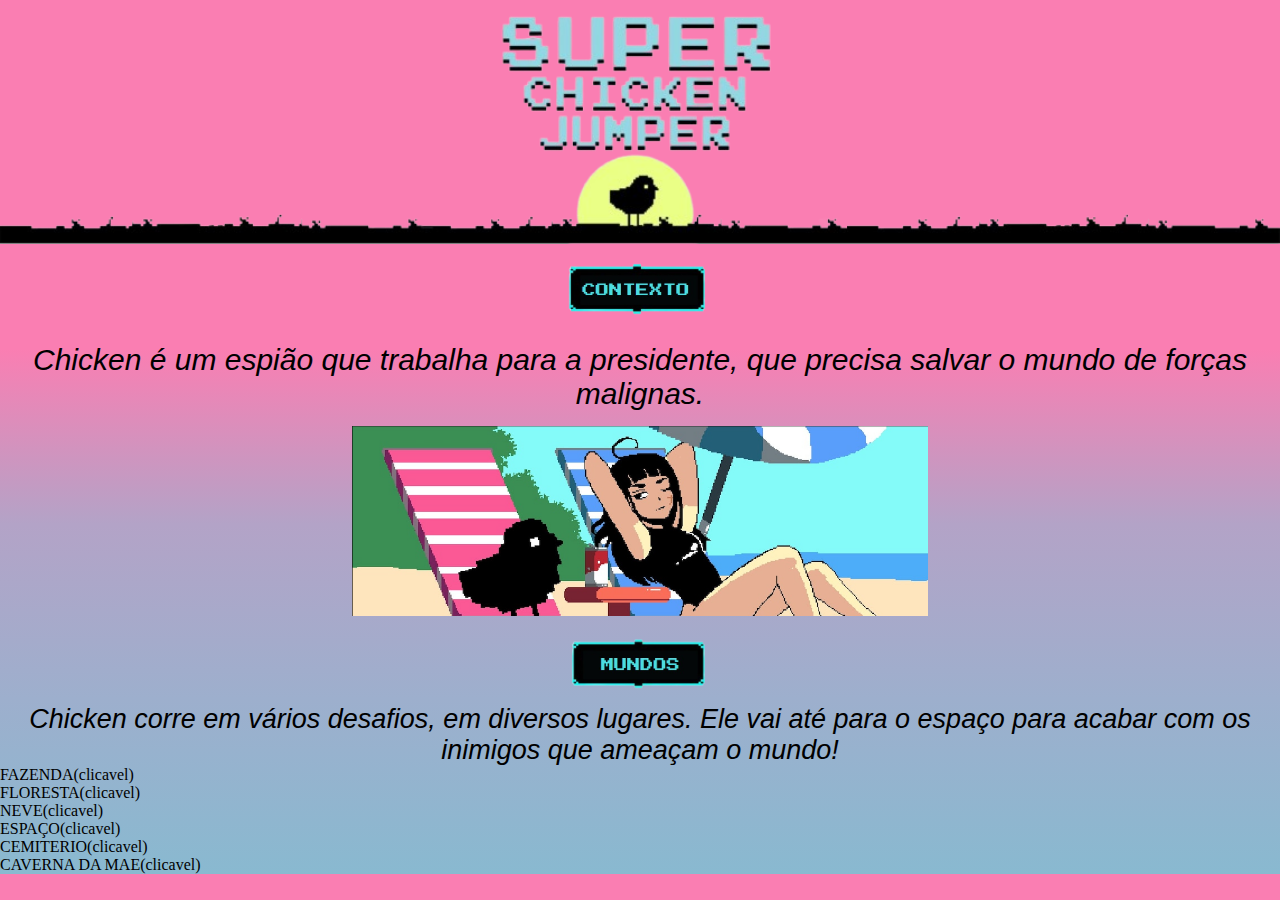
==== Super Site(chicken) Jumper/index.html @ 5db5a1b9 "Add files via upload" ====
<!DOCTYPE html>
<html lang="en">
<head>
    <meta charset="UTF-8">
    <meta name="viewport" content="width=device-width, initial-scale=1.0">
    <title>Super Site(Chicken) Jumper </title>
    <link rel="stylesheet" href="style.css">
</head>
<body>

     <img class="logo" src="logo super chicken.png">
     
   <section class="CONTEXTO">

   <div id="botaozin1">
     <img id="botao1" src="botão 1.png">
   </div>

     <p id="con-texto"> Chicken é um espião que trabalha para a presidente, que precisa salvar o mundo de forças malignas. </p>

   <div id="presidentinha">
     <img id="presidente" src="super chicken e presidente.png">
  </div>

   </section>

   <section id="MUNDOS">

   <div id="botaozin2">
     <img id="botao2" src="botão 2.png">
   </div>

     <p id="mundos"> Chicken corre em vários desafios, em diversos lugares. Ele vai até para o espaço para acabar com os inimigos que ameaçam o mundo! </p>

     <ul>
        <li>FAZENDA(clicavel)</li>
        <li>FLORESTA(clicavel)</li>
        <li>NEVE(clicavel)</li>
        <li>ESPAÇO(clicavel)</li>
        <li>CEMITERIO(clicavel)</li>
        <li>CAVERNA DA MAE(clicavel)</li>
     </ul>

  </section>

</body>
</html>
---- Super Site(chicken) Jumper/style.css ----
* {
	margin: 0;
	padding: 0;
}
body {
	background-image: linear-gradient(#FA7EB2, #FA7EB2, #FA7EB2,  #B3A3C7, #9DAFCD, #89B9D0);
}

.logo {
	width: 100%;
}

.CONTEXTO {
	align-items: center;
}

#botaozin1 {
	display: flex;
	justify-content: center;
	align-items: center;

}
#botao1 {
	width: 15%;
}

#con-texto {
	font-family:Arial, Helvetica, sans-serif;
	font-size: 30px;
	text-align: center;
	font-style: italic;
}

#presidentinha {
	display: flex;
	justify-content: center;
	align-items: center;
}
#presidente {
	width: 45%;
	padding: 15px 0;
}

#botaozin2 {
	display: flex;
	justify-content: center;
	align-items: center;
}

#botao2 {
	width: 12%;
}

#mundos{
	font-family:Arial, Helvetica, sans-serif;
	font-size: 27px;
	text-align: center;
	font-style: italic;
}
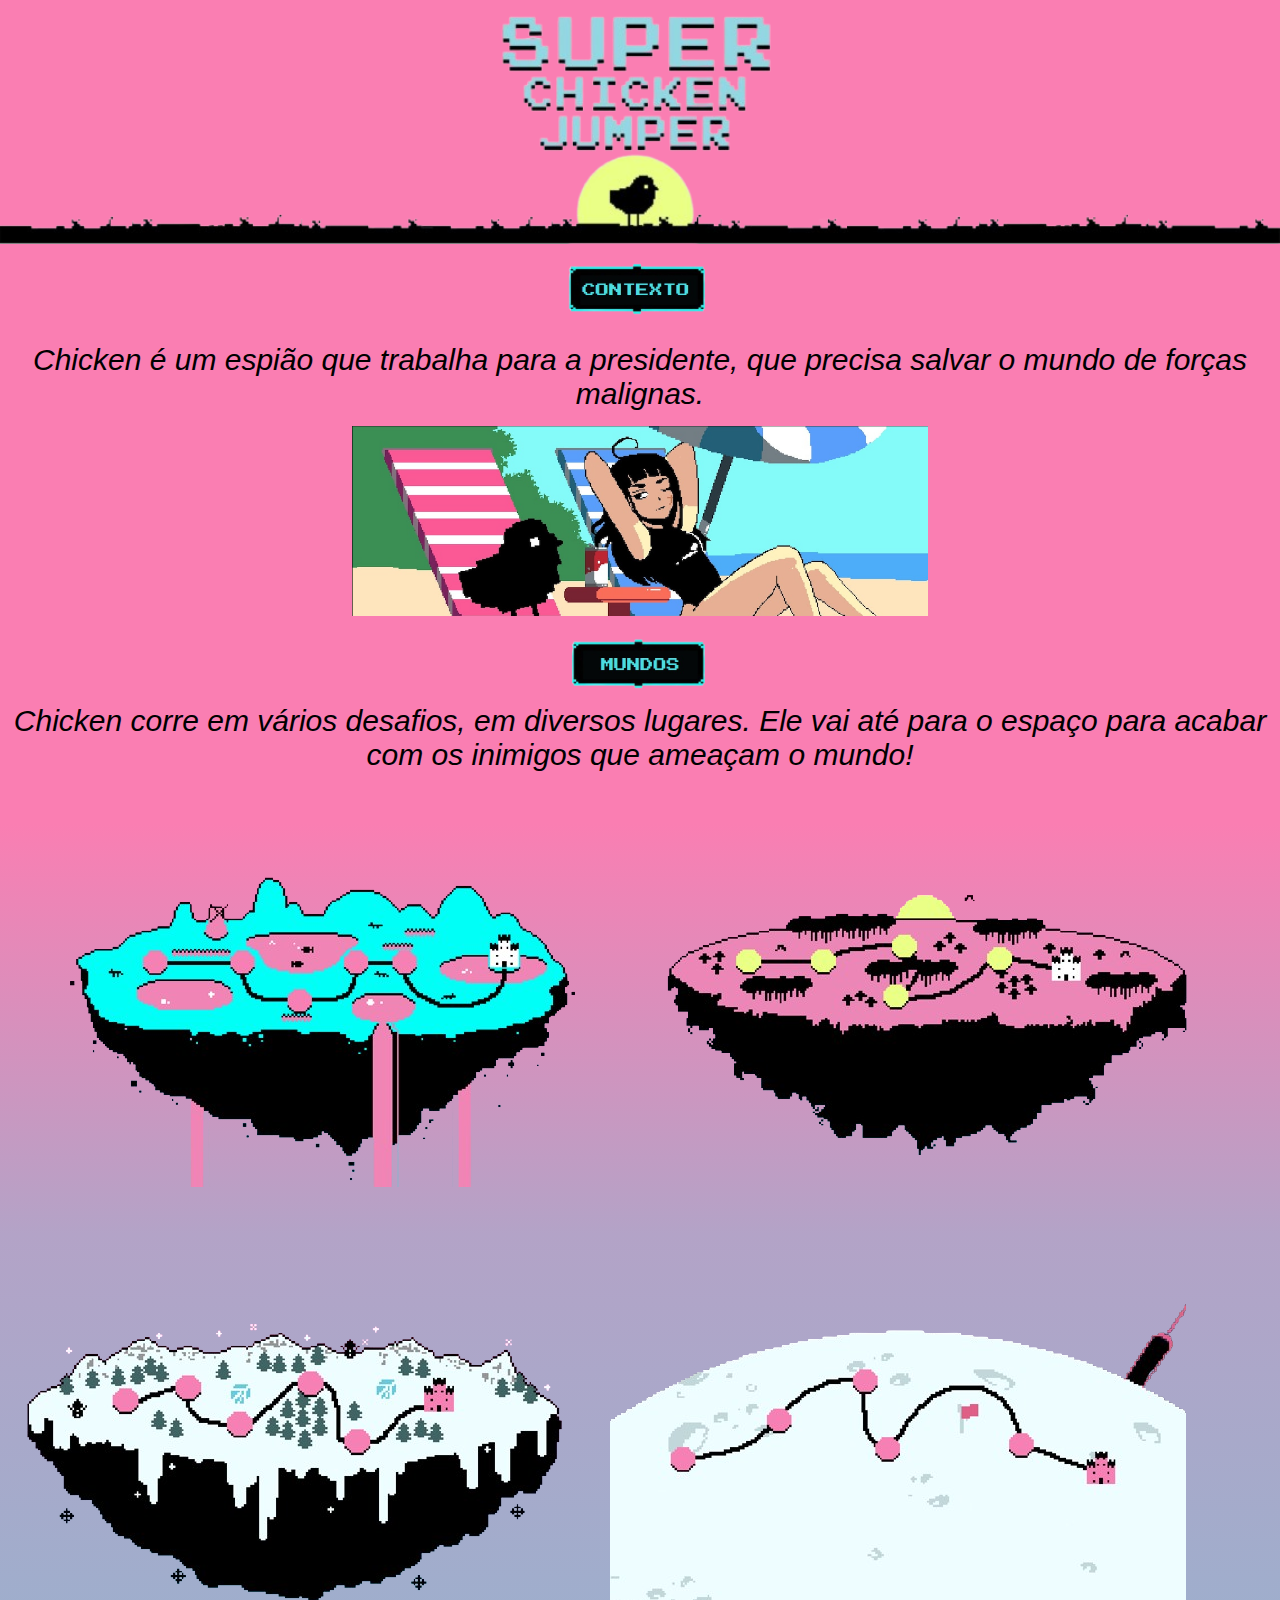
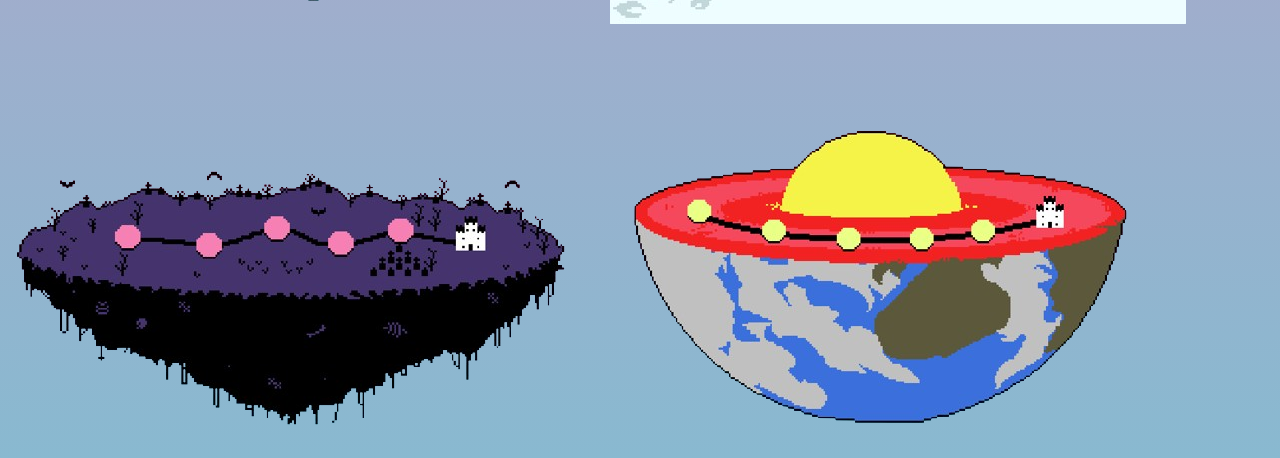
==== commit 3add755a: "Add files via upload" ====
--- a/Super Site(chicken) Jumper/index.html
+++ b/Super Site(chicken) Jumper/index.html
@@ -32,14 +32,18 @@
 
      <p id="mundos"> Chicken corre em vários desafios, em diversos lugares. Ele vai até para o espaço para acabar com os inimigos que ameaçam o mundo! </p>
 
-     <ul>
-        <li>FAZENDA(clicavel)</li>
-        <li>FLORESTA(clicavel)</li>
-        <li>NEVE(clicavel)</li>
-        <li>ESPAÇO(clicavel)</li>
-        <li>CEMITERIO(clicavel)</li>
-        <li>CAVERNA DA MAE(clicavel)</li>
-     </ul>
+    <i id="fazendalg" src="fazenda logo.png">
+    <img id="fazendaimg" src="fazenda mapa.png">
+    <i id="florestalg" src="floresta logo.png">
+    <img id="florestaimg" src="floresta mapa.png">
+    <i id="pololg" src="polo norte logo.png">
+    <img id="poloimg" src="polo norte mapa.png">
+    <i id="espacolg" src="espaço logo.png">
+    <img id="espacoimg" src="espaço mapa.png">
+    <i id="cemiteriolg" src=" cemiterio logo.png">
+    <img id="cemiterioimg" src="cemiterio mapa.png">
+    <i id="centrolg" src="centro da terra logo.png">
+    <img id="centroimg" src="centro da terra mapa.png">
 
   </section>
 
--- a/Super Site(chicken) Jumper/style.css
+++ b/Super Site(chicken) Jumper/style.css
@@ -53,7 +53,7 @@
 
 #mundos{
 	font-family:Arial, Helvetica, sans-serif;
-	font-size: 27px;
+	font-size: 30px;
 	text-align: center;
 	font-style: italic;
 }
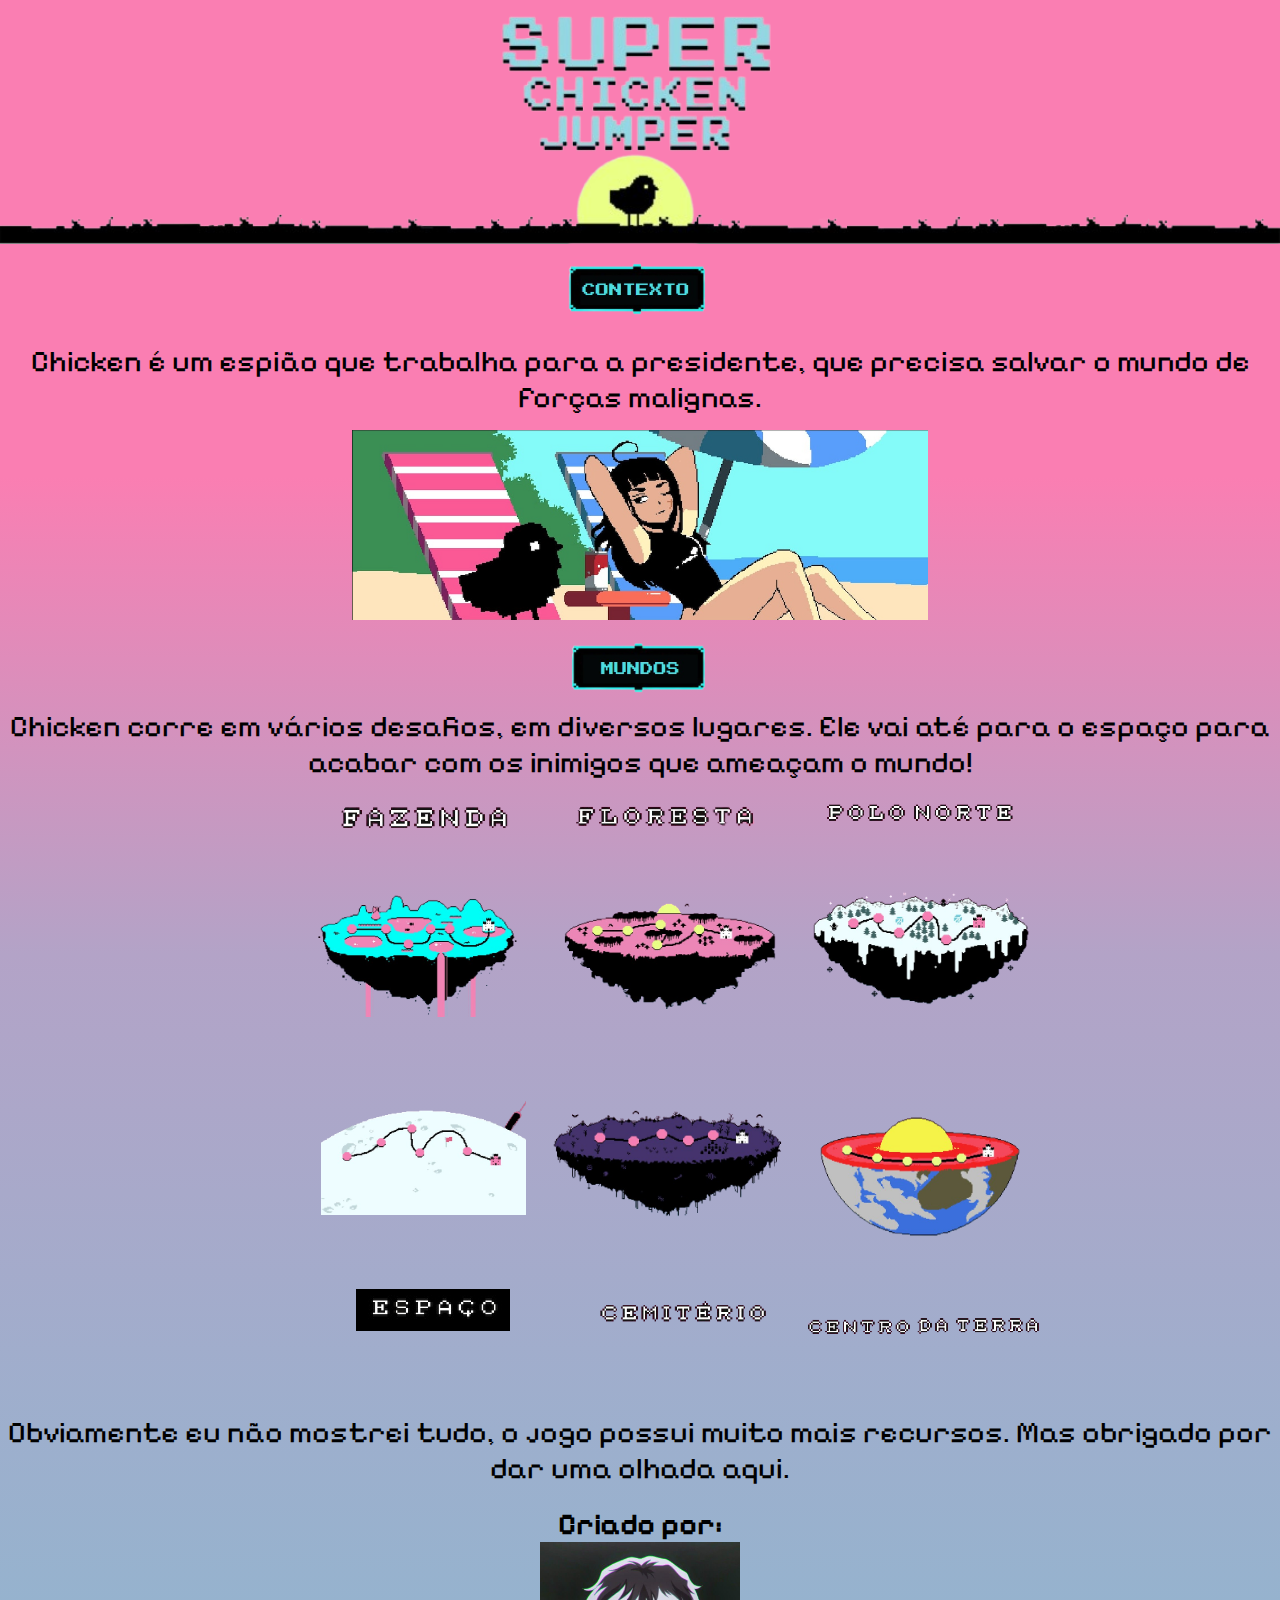
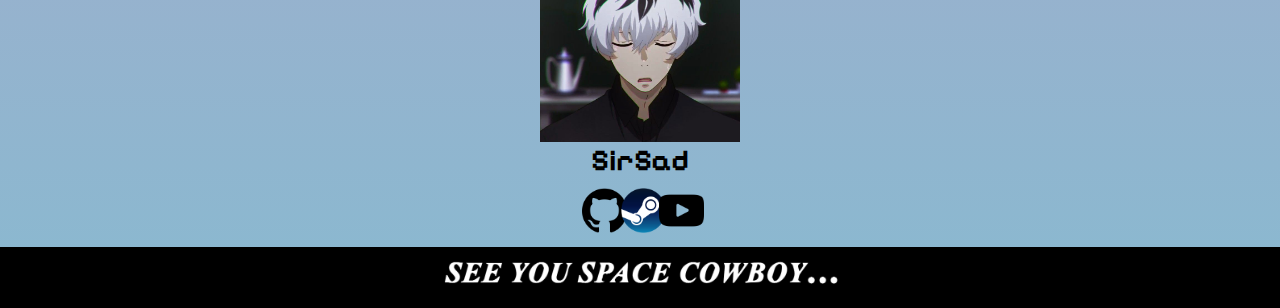
==== commit 1fdf2f0d: "Add files via upload" ====
--- a/Super Site(chicken) Jumper/index.html
+++ b/Super Site(chicken) Jumper/index.html
@@ -5,6 +5,9 @@
     <meta name="viewport" content="width=device-width, initial-scale=1.0">
     <title>Super Site(Chicken) Jumper </title>
     <link rel="stylesheet" href="style.css">
+    <link rel="preconnect" href="https://fonts.googleapis.com">
+    <link rel="preconnect" href="https://fonts.gstatic.com" crossorigin>
+    <link href="https://fonts.googleapis.com/css2?family=Pixelify+Sans:wght@400..700&display=swap" rel="stylesheet">
 </head>
 <body>
 
@@ -29,23 +32,71 @@
    <div id="botaozin2">
      <img id="botao2" src="botão 2.png">
    </div>
+  
+     <p id="mundos"> Chicken corre em vários desafios, em diversos lugares. Ele vai até para o espaço para acabar com os inimigos que ameaçam o mundo! </p>
+   
+    <div class="mapas-todos">
+      <span></span>
+      <div class="fazenda">
+        <img id="fazendalg" src="fazenda logo.png">
+        <img id="fazendaimg" src="fazenda mapa.png">
+      </div>
 
-     <p id="mundos"> Chicken corre em vários desafios, em diversos lugares. Ele vai até para o espaço para acabar com os inimigos que ameaçam o mundo! </p>
+      <div class="floresta">
+        <img id="florlg" src="floresta logo.png">
+        <img id="florestaimg" src="floresta mapa.png">
+      </div>
 
-    <i id="fazendalg" src="fazenda logo.png">
-    <img id="fazendaimg" src="fazenda mapa.png">
-    <i id="florestalg" src="floresta logo.png">
-    <img id="florestaimg" src="floresta mapa.png">
-    <i id="pololg" src="polo norte logo.png">
-    <img id="poloimg" src="polo norte mapa.png">
-    <i id="espacolg" src="espaço logo.png">
-    <img id="espacoimg" src="espaço mapa.png">
-    <i id="cemiteriolg" src=" cemiterio logo.png">
-    <img id="cemiterioimg" src="cemiterio mapa.png">
-    <i id="centrolg" src="centro da terra logo.png">
-    <img id="centroimg" src="centro da terra mapa.png">
+      <div class="polo">
+        <img id="pololg" src="polo norte logo.png">
+        <img id="poloimg" src="polo norte mapa.png">
+      </div>
+      <span></span>
 
+      <div class="espaco">
+        <img id="espacoimg" src="espaço mapa.png">
+        <img id="esplg" src="espaço logo feia.png">
+      </div>
+
+      <div class="cemiterio">
+        <img id="cemiterioimg" src="cemiterio mapa.png">
+        <img id="cemlg" src=" cemiterio logo.png">
+      </div>
+
+      <div class="centro">
+        <img id="centroimg" src="centro da terra mapa.png">
+        <img id="centrolg" src="centro da terra logo.png">
+      </div>
+    </div>
   </section>
+
+  <section id="final">
+
+  <p id="despedida"> 
+      Obviamente eu não mostrei tudo, o jogo possui muito mais recursos. Mas obrigado por dar uma olhada aqui.
+  </p>
+
+    <h1 id="criador-escrita">
+      Criado por:
+    </h1>
+
+    <div id="euimage">
+    <img id="eu" src="Sasaki Haise icons.jpeg" alt="eu ne pae">
+    </div>
+    
+    <h2 id="name">SirSad</h2>
+
+  <div id="finalfotinha">
+    <span></span>
+      <a href="https://github.com/SirSad96" > <img class="icon" src="githubicon.png"></a>
+      <a href="https://steamcommunity.com/profiles/76561199024047076" > <img class="icon" src="steamicon.png"></a>
+      <a href="https://www.youtube.com/channel/UCvs-x4i2kdlmHIWlt7s1ZLw" > <img class="icon" src="youtubeicon.png"></a>  
+    </div>
+  </section>
+
+  <div id="seeulater">
+    <img id="seeu" src="see you.png" alt="até mais.">
+  </div>
 
 </body>
 </html>
--- a/Super Site(chicken) Jumper/style.css
+++ b/Super Site(chicken) Jumper/style.css
@@ -3,7 +3,7 @@
 	padding: 0;
 }
 body {
-	background-image: linear-gradient(#FA7EB2, #FA7EB2, #FA7EB2,  #B3A3C7, #9DAFCD, #89B9D0);
+	background-image: linear-gradient(#FA7EB2, #FA7EB2, #B3A3C7, #9DAFCD, #89B9D0);
 }
 
 .logo {
@@ -25,10 +25,12 @@
 }
 
 #con-texto {
-	font-family:Arial, Helvetica, sans-serif;
+	font-family: "Pixelify Sans", sans-serif;
+  	font-optical-sizing: auto;
+  	font-weight: <weight>;
+  	font-style: normal;
 	font-size: 30px;
 	text-align: center;
-	font-style: italic;
 }
 
 #presidentinha {
@@ -52,8 +54,141 @@
 }
 
 #mundos{
-	font-family:Arial, Helvetica, sans-serif;
-	font-size: 30px;
+	font-family: "Pixelify Sans", sans-serif;
+  	font-optical-sizing: auto;
+  	font-weight: <weight>;
+  	font-style: normal;
+	font-size: 30px;		
 	text-align: center;
-	font-style: italic;
 }
+
+.mapas-todos {
+	display: grid;
+	padding: 10px 0;
+	grid-template-columns: 20% 20% 20% 20%;
+
+}
+
+#fazendalg {
+	margin: 2px 65px;
+	width: 80%;
+}
+
+#fazendaimg {
+	margin: 2px 35px;
+	width: 95%;
+}
+
+#florlg {
+	margin: 5px 50px;
+	width: 80%;
+}
+
+#florestaimg {
+	margin: 5px 35px;
+	width: 95%;
+}
+
+#pololg {
+	margin: 5px 50px;
+	width: 80%;
+}
+
+#poloimg {
+	margin: 5px 35px;
+	width: 95%;
+}
+
+#esplg {
+	margin: 40px 100px;
+	width: 60%;
+}
+
+#espacoimg {
+	margin: 30px 65px;
+	width: 80%;
+}
+
+#cemlg {
+	margin: 45px 80px;
+	width: 73%;
+}
+
+#cemiterioimg {
+	margin: 20px 35px;
+	width: 95%;
+}
+
+#centrolg {
+	margin: 10px 35px;
+	width: 95%;
+}
+
+#centroimg {
+	margin: 50px 35px;
+	width: 95%;
+}
+
+#despedida {
+	font-family: "Pixelify Sans", sans-serif;
+	font-optical-sizing: auto;
+	font-weight: <weight>;
+	font-style: normal;
+  	font-size: 30px;		
+  	text-align: center;
+	padding: 20px 0;
+}	
+
+#criador-escrita {
+	font-family: "Pixelify Sans", sans-serif;
+	font-optical-sizing: auto;
+	font-weight: <weight>;
+	font-style: normal;
+  	font-size: 30px;		
+  	text-align: center;
+}
+
+#euimage {
+	display: flex;
+	align-items: center;
+	justify-content: center;
+}
+
+#eu {
+	width: 200px;
+}
+
+#name {
+	font-family: "Pixelify Sans", sans-serif;
+	font-optical-sizing: auto;
+	font-weight: <weight>;
+	font-style: normal;
+  	font-size: 30px;		
+  	text-align: center;
+}
+
+#finalfotinha {
+
+	justify-content: center;
+	align-items: center;
+	display: grid;
+	grid-template-columns: 3% 3% 3% 3% 3%;
+	padding: 10px 0;
+}
+
+.icon {
+	width: 45px;
+}
+
+#seeulater {
+	background-color: black;
+	display: flex;
+	justify-content: center;
+	align-items: center;
+}
+
+#seeu {
+	width: 500px;
+}
+
+
